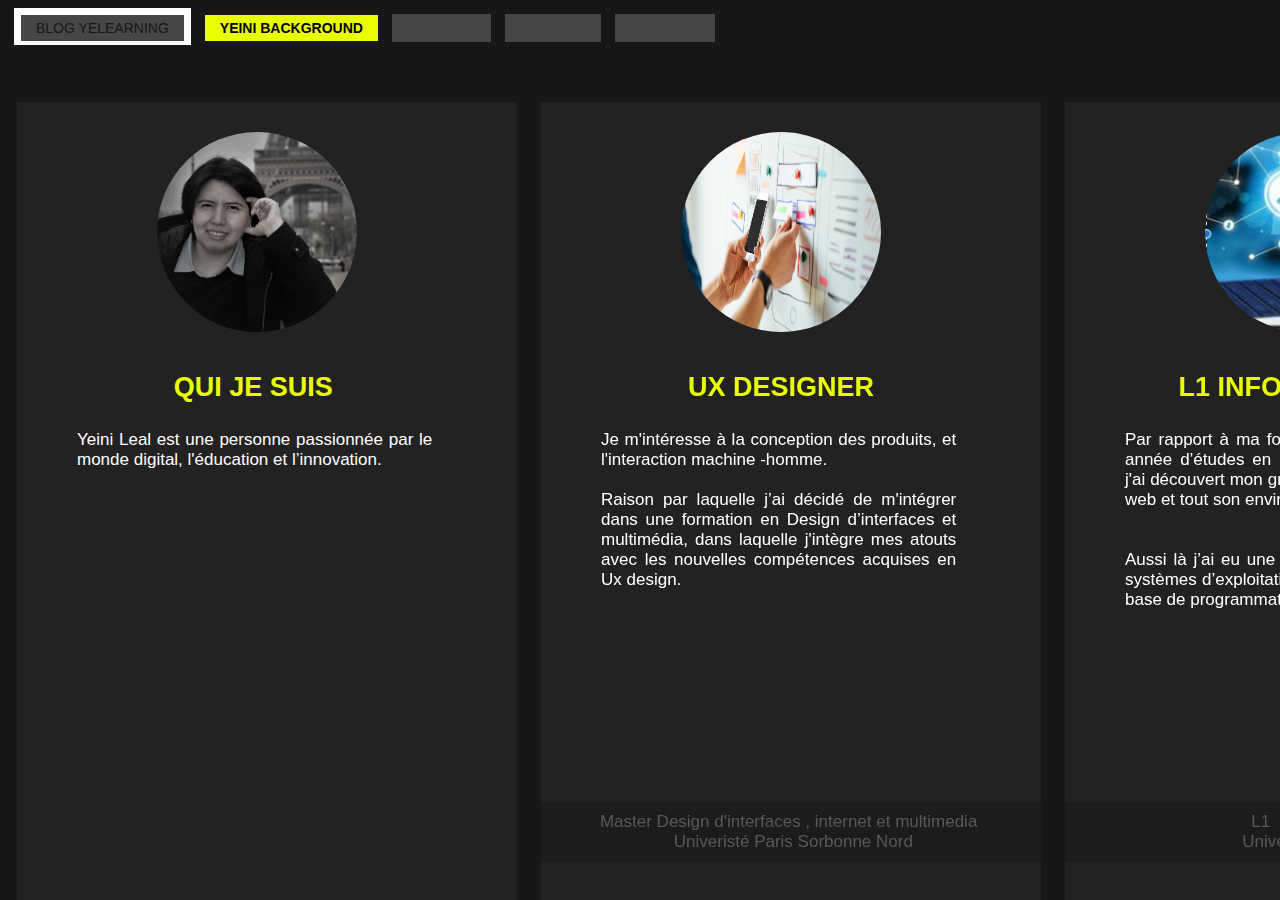
==== BACKGROUND/YelearningHome.html @ 2a79ab23 "469895" ====
<!DOCTYPE html>
<html>

<head>
<link type="text/css" rel="stylesheet" href="YelearningHome.css">
<meta charset="utf-8" />
<title>Yelearning</title>
</head>
<body>

<!-- 0. HEADER -->
<header class="headerBackground">
<a class="headerBloc" href="../BLOG/YelearningHome.html">
<p class="headerText">BLOG YELEARNING </p></a>
<a class="headerBloc" href="../BACKGROUND/YelearningHome.html">
<p class="headerSelectionText">YEINI BACKGROUND</p></a>
<a class="headerBloc" href="mailto:pyleal89@gmail.com">
<p class="headerText2">CONTACT</p></a>
<a class="headerBloc" href="https://www.linkedin.com/in/yeini-leal-34291a1b8/">
<p class="headerText2">LINKEDIN</p></a>
<a class="headerBloc" href="https://www.youtube.com/channel/UC70j6ls7b25o0CaUOt_zbKA">
<p class="headerText2">YOUTUBE</p></a>



<!-- 1. BLOG INTERIOR -->

<div class="ContainerFormations">

  <div class="formation">
    <div class="ScrollView">
        <img class="up" src="moi2.png" alt="Test">
        <p class="titreformation">QUI JE SUIS </p>
        <p class="TextSimple">Yeini Leal est une personne passionnée par le monde digital, l'éducation et l’innovation.


      </div>


    </div>

    <div class="formation">
      <div class="ScrollView">
          <img class="up" src="ux.jpg" alt="Test">
          <p class="titreformation"> UX DESIGNER </p>
          <p class="TextSimple">Je m'intéresse à la conception des produits, et l'interaction machine -homme.
            <br>Raison par laquelle j’ai décidé de m'intégrer dans une formation en Design d’interfaces et multimédia, dans laquelle j'intègre mes atouts avec les nouvelles compétences acquises en Ux design.</p>

        </div>
        <div class= "centreformation">
          <p class="Textformation">Master Design d'interfaces , internet et multimedia <br> Univeristé Paris Sorbonne Nord<p></center>
      </div>
    </div>
    <div class="formation">
      <div class="ScrollView">
          <img class="up" src="L1.png" alt="Test">
          <p class="titreformation">L1 INFORMATIQUE </p>
          <p class="TextSimple">Par rapport à ma formation, j’ai effectué  une année d’études en informatique au Mans, où j'ai découvert mon grand intérêt  pour le design web et tout son environnement.

            <br>Aussi là j’ai eu une approche aux logiciels de systèmes d’exploitation Unix , comme aussi de base de programmation en Langage C.</p>

        </div>
        <div class= "centreformation">
          <p class="Textformation">L1  Informatique <br> Univeristé Le Mans <p></center>
      </div>

        </div>
        <div class="formation">
          <div class="ScrollView">
              <img class="up" src="analyse.png" alt="Test">
              <p class="titreformation">ANALYSE DE SYSTEMES INFORMATIQUES </p>
              <p class="TextSimple">Avant de mon départ de Colombie, j’ai fait 3 années de formation en analyse de besoins d’utilisateurs et les solutions proposé à partir de systèmes d’information.
                <br>Dans cela, j’ai eu l’opportunité de participer dans deux projets de développement,dès sa conception, développement jusqu'à les test de logiciels.</p>

            </div>
            <div class= "centreformation">
              <p class="Textformation">Analyse et développement de systèmes informatiques <br> SENA <p></center>
          </div>

          </div>
            <div class="formation">
            <div class="ScrollView">
                  <img class="up" src="tech.jpeg" alt="Test">
                  <p class="titreformation">TECHNICIEN EN INFORMATIQUE </p>
                  <p class="TextSimple"><br> Mon premier approche au monde numérique a été en sortant du baccalauréat ou j’ai fait 2 ans en informatique .<br>J’ai acquis le goût par les ordinateurs, les logiciels, leur fonctionnement et leur importance pour l’avenir.

                </div>
                <div class= "centreformation">
                  <p class="Textformation">Technicien en Informatique <br> C.I.E.S <p></center>
              </div>

              </div>
              <div class="formation">
              <div class="ScrollView">
                    <img class="up" src="ens.jpeg" alt="Test">
                    <p class="titreformation">MON PARCOURS DANS L'ENSEIGNEMENT </p>
                    <p class="TextSimple"><br>Une grande partie de  ma vie j’ai eu l’opportunité d'être proche à  l'apprentissage , à la fois en tant qu'étudiante et en tant qu'enseignante.
                      <br>Aussi, J’ai travaillé quelques d'années dans une fondation comme benevolat et ensuite comme chef de projet éducatif, ou j’ai apprécié le plaisir d’aider les personnes avec des difficultés économiques et sociales.


                  </div>
                  <div class= "centreformation">
                    <p class="Textformation">Chef de projets éducatifs <br> <p></center>
                </div>

              </div>
              <div class="formation">
              <div class="ScrollView">
                    <img class="up" src="teach.png" alt="Test">
                    <p class="titreformation">ENSEIGNANTE EN LANGUES ÉTRANGÈRES </p>
                    <p class="TextSimple"><br>J’ai suivi une formation de 5 ans à Bogota, ma ville natale, en enseignement d’Espagnol et langues étrangères.
                      <br>Pendant mon parcours  j’ai participé aussi à la création des modules, l’organisation des contenus et les leçons appropriés pour chaque communauté où j’ai travaillé.
                      <br>Je continue maintenant comme consultant et tutrice  virtuel de cours d’Espagnol et de l'accompagnement de la musique latine avec la guitare sèche, ce qui me permet d' être de deux côtés ce joli processus en profitant des nouvelles technologies.




                  </div>
                  <div class= "centreformation">
                    <p class="Textformation">Lic. En Espagnol et Langues étrangères <br> Universidad Pedagógica Nacional<p></center>
                </div>


              </div>
              <div class="formation">
              <div class="ScrollView">
                    <img class="up" src="BLOG.png" alt="Test">
                    <p class="titreformation">POURQUOI CE BLOG? </p>
                    <p class="TextSimple"><br>D’abord c’est un exercice scolaire, mais à la fois une manière d'être cohérente avec mes intérêts,mes expériences et mon goût de partager et comprendre des nouvelles connaissances,alors pourquoi pas le faire à travers de l'écriture dans le monde virtuel.
                    <br>Si ça t'intéresse je t’invite à suivre le chemin avec moi et découvert le monde de l’e - learning ou il y a pas de limites  ni frontières.



                  </div>
                  <div class= "centreformation">
                    <p class="Textformation">Bienvenues <br> Merci!!!<p></center>
                </div>


              </div>













</div>

</body>
</html>
---- BACKGROUND/YelearningHome.css ----
body {
margin-top : 0px;
margin-left:0px;
 background-color: #171717;
 background-repeat: no-repeat;
 background-size: cover;
 background-position:center center;
 }

 /* 0. HEADER */

 .headerBackground{
   padding-left:4px;
   height:45px;
   width:100%;
   background-color: #171717;
   overflow-x: scroll;
   overflow-y: hidden;
   white-space: nowrap;
   position:fixed;
   z-index: 1000;
 }
 .headerBloc{
   margin-left:10px;
   display: inline-block;
   text-decoration: none;
 }
 .headerBloc2{
   margin-left:10px;
   display: inline-block;
   text-decoration: none;
   border: 2px solid #171717;
 }
 .headerText2{
   margin-top:8px;
   padding-top: 5px;
   padding-bottom:5px;
   padding-left:15px;
   padding-right:15px;
   color: #171717;
   background-color: #464646;
   border: 1px solid:;
   font-size: 14px;
   font-family: helvetica, sans-serif;
 }
 .headerText{
   margin-top:8px;
   padding-top: 5px;
   padding-bottom:5px;
   padding-left:15px;
   padding-right:15px;
   color: #171717;
   background-color: #464646;
   border: 7px solid #fff;
   font-size: 14px;
   font-family: helvetica, sans-serif;
 }
 .headerText2{
  margin-top:8px;
  padding-top: 5px;
  padding-bottom:5px;
  padding-left:15px;
  padding-right:15px;
  color: #464646;
  border: 1px solid #464646;
  font-size: 14px;
  font-family: helvetica, sans-serif;
}
 .headerSelectionText{
   margin-top:8px;
   padding-top: 5px;
   padding-bottom:5px;
   padding-left:15px;
   padding-right:15px;
   font-weight: bold;
   color: #000;
   background: linear-gradient(0.60turn, #E9FF00, #E9FF00);
   font-size: 14px;
   font-family: helvetica, sans-serif;
 }
 .logoMenu{
   display: block;
   margin-top: 5px;
   margin-bottom: 6px;
   margin-left: auto;
   margin-right: auto;
   width: 10px;
   height : 10px;
   overflow: hidden;
}

 /* 1. FORMATION INTERIOR */

 .ContainerFormations{
   padding-left:13px;
   margin-top:40px;
   width: 100%;
   height : 95%;
   overflow-x: scroll;
   overflow-y: hidden;
   white-space: nowrap;
   position:fixed;
   color: #fff;
   z-index: 1000;


 }
 .titreformation {
   text-align: center;
   font-size: 27px;
   font-weight: bold;
   font-family:sans-serif;
   color: #E9FF00;
   margin-left: auto;
   margin-right: auto;
   white-space: break-spaces;
 }
 .formation{
   margin-right: 20px;
   display: inline-block;
   width: 500px;
   height : 95%;
   overflow: hidden;
   background-color: #222222;

 }

 .up{
   display: block;
   margin-top: 20px;
   margin-bottom: 40px;
   margin-left: auto;
   margin-right: auto;
   width: 200px;
   height : 200px;
   border-radius: 100%;
   overflow: hidden;

 }
 .BackgroundImage{
   display : block;
   height:100%;
   background-repeat: no-repeat;
   background-size: cover;
   background-position: center center center;
 }

 .ScrollView{
  display: block;
  overflow-x: hidden;
  overflow-y: scroll;
  margin-top : 10px;
  margin-left:  15px;
  background-color: #171717;
  height: 85%;
  width:90%;
  background-color: #222222;
}
.BackgroundTextArticle{
 display: block;
 margin-top : 0px;
 background-color: #171717;
 min-height: 30px;
 width:95%;
 margin-bottom: 20px;
 margin-left: auto;
 margin-right: auto;
}

.TextSimple {
text-align: justify;
width:80%;

font-size: 17px;
font-weight: 400;
font-family:sans-serif;
color: #FFF;
margin-left: auto;
margin-right: auto;
white-space: break-spaces;
}
.centreformation{
  margin-top: auto;
  margin-bottom: auto;
  margin-right: auto;
  margin-left: auto;
  display: block;
  width: 100%;
  height :60px;
  overflow: hidden;
  background-color: #1C1C1C;
  font-size: 17px;
  font-weight: 400;
  font-family:sans-serif;
  color: #FFF;
}
.Textformation{
display: block;
text-align: center;
margin-top: 10px;

font-size: 17px;
font-weight: 200;
font-family:sans-serif;
color: #595959;
margin-left: auto;
margin-right: auto;
white-space: break-spaces; /*aller à la ligne*/
}
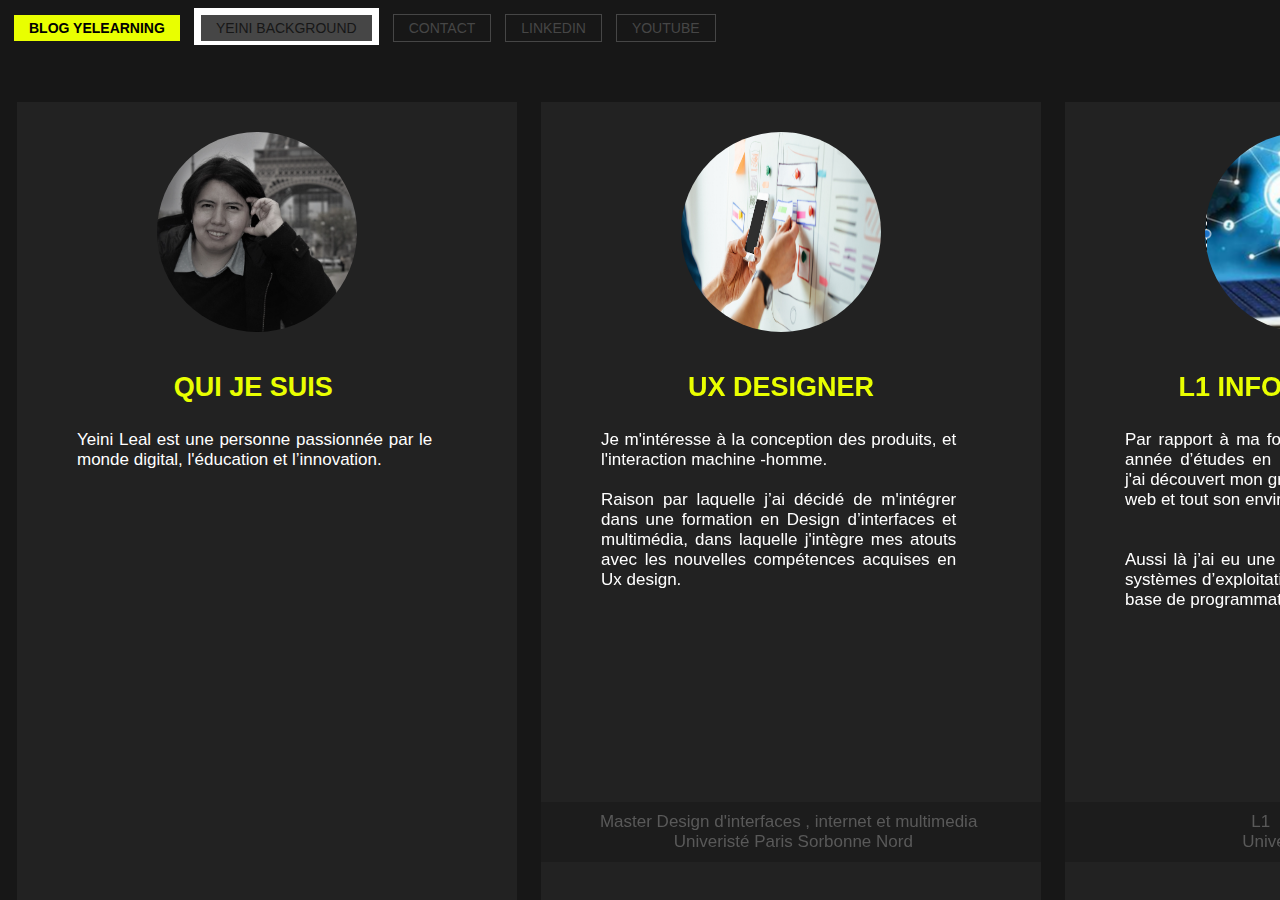
==== commit 7a8cf144: "8079899ç5" ====
--- a/BACKGROUND/YelearningHome.html
+++ b/BACKGROUND/YelearningHome.html
@@ -10,18 +10,17 @@
 
 <!-- 0. HEADER -->
 <header class="headerBackground">
-<a class="headerBloc" href="../BLOG/YelearningHome.html">
-<p class="headerText">BLOG YELEARNING </p></a>
-<a class="headerBloc" href="../BACKGROUND/YelearningHome.html">
-<p class="headerSelectionText">YEINI BACKGROUND</p></a>
-<a class="headerBloc" href="mailto:pyleal89@gmail.com">
-<p class="headerText2">CONTACT</p></a>
-<a class="headerBloc" href="https://www.linkedin.com/in/yeini-leal-34291a1b8/">
-<p class="headerText2">LINKEDIN</p></a>
-<a class="headerBloc" href="https://www.youtube.com/channel/UC70j6ls7b25o0CaUOt_zbKA">
-<p class="headerText2">YOUTUBE</p></a>
-
-
+  <a class="headerBloc" href="../BLOG/YelearningHome.html">
+  <p class="headerSelectionText">BLOG YELEARNING </p></a>
+  <a class="headerBloc" href="../BACKGROUND/YelearningHome.html">
+  <p class="headerText">YEINI BACKGROUND</p></a>
+  <a class="headerBloc" href="mailto:pyleal89@gmail.com">
+  <p class="headerText2">CONTACT</p></a>
+  <a class="headerBloc" href="https://www.linkedin.com/in/yeini-leal-34291a1b8/">
+  <p class="headerText2">LINKEDIN</p></a>
+  <a class="headerBloc" href="https://www.youtube.com/channel/UC70j6ls7b25o0CaUOt_zbKA">
+  <p class="headerText2">YOUTUBE</p></a>
+  
 
 <!-- 1. BLOG INTERIOR -->
 
--- a/BACKGROUND/YelearningHome.css
+++ b/BACKGROUND/YelearningHome.css
@@ -31,18 +31,7 @@
    text-decoration: none;
    border: 2px solid #171717;
  }
- .headerText2{
-   margin-top:8px;
-   padding-top: 5px;
-   padding-bottom:5px;
-   padding-left:15px;
-   padding-right:15px;
-   color: #171717;
-   background-color: #464646;
-   border: 1px solid:;
-   font-size: 14px;
-   font-family: helvetica, sans-serif;
- }
+ 
  .headerText{
    margin-top:8px;
    padding-top: 5px;
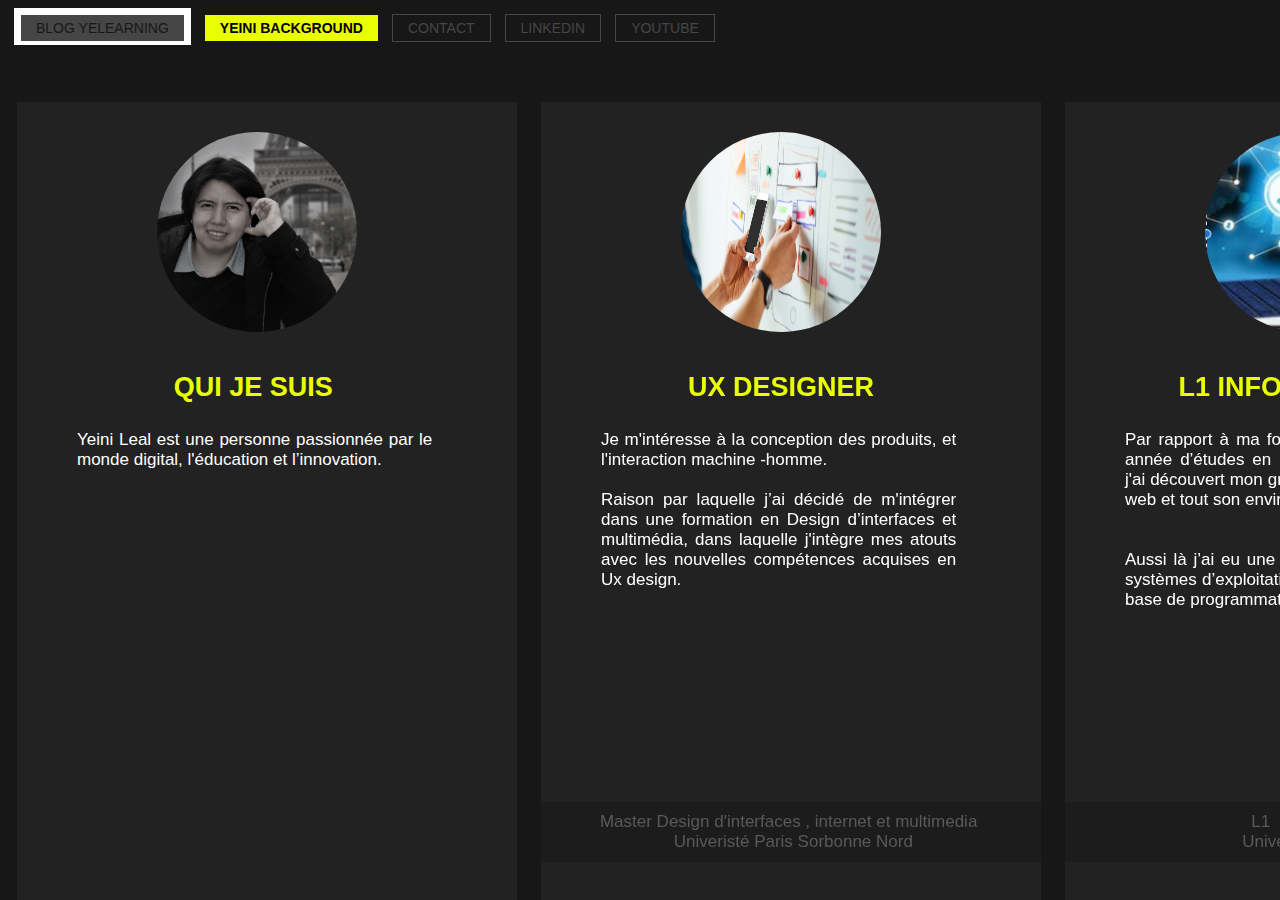
==== commit e1f4d598: "8079899ç5" ====
--- a/BACKGROUND/YelearningHome.html
+++ b/BACKGROUND/YelearningHome.html
@@ -11,9 +11,9 @@
 <!-- 0. HEADER -->
 <header class="headerBackground">
   <a class="headerBloc" href="../BLOG/YelearningHome.html">
-  <p class="headerSelectionText">BLOG YELEARNING </p></a>
+  <p class="headerText">BLOG YELEARNING </p></a>
   <a class="headerBloc" href="../BACKGROUND/YelearningHome.html">
-  <p class="headerText">YEINI BACKGROUND</p></a>
+  <p class="headerSelectionText">YEINI BACKGROUND</p></a>
   <a class="headerBloc" href="mailto:pyleal89@gmail.com">
   <p class="headerText2">CONTACT</p></a>
   <a class="headerBloc" href="https://www.linkedin.com/in/yeini-leal-34291a1b8/">
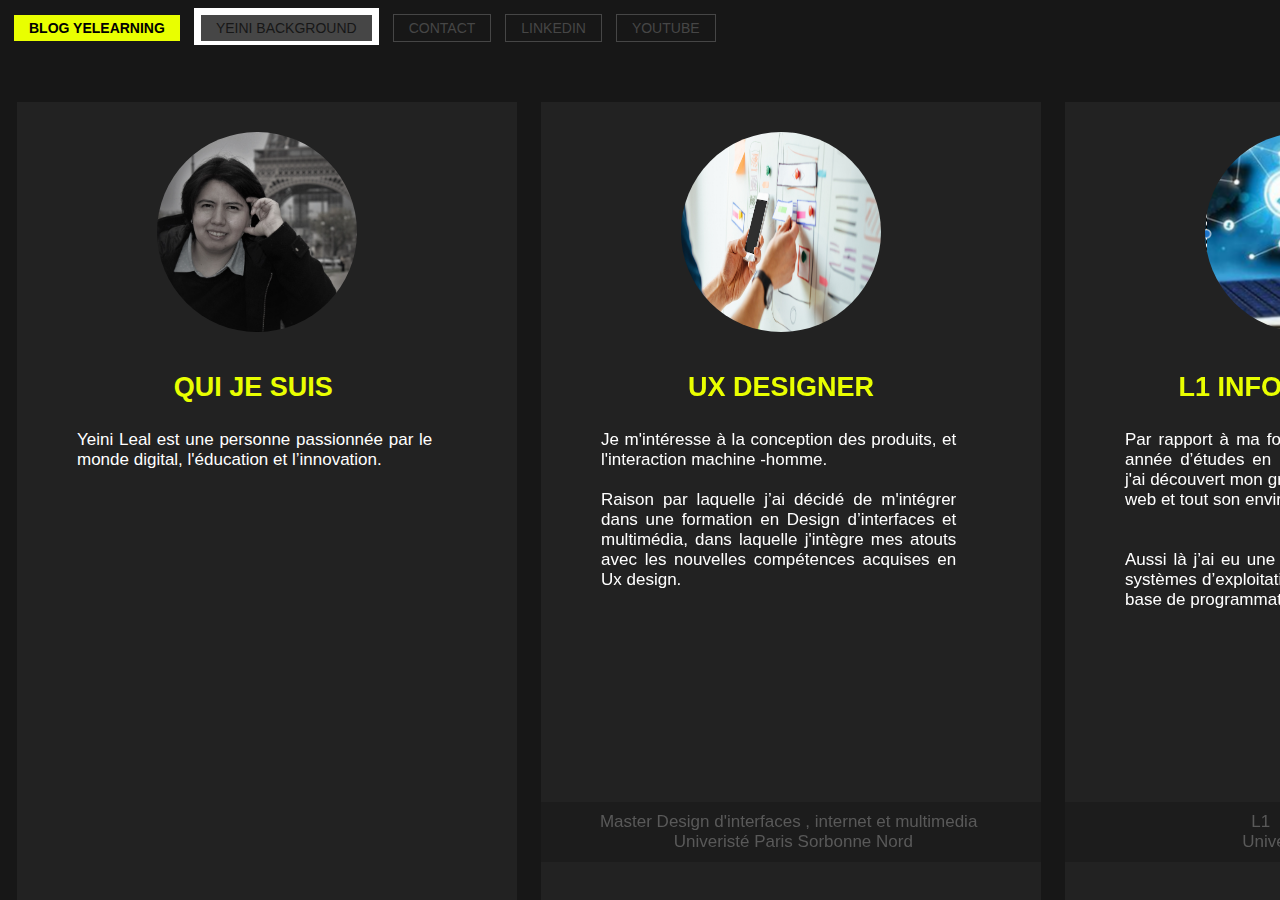
==== commit ae62a2ab: "test2" ====
--- a/BACKGROUND/YelearningHome.html
+++ b/BACKGROUND/YelearningHome.html
@@ -9,18 +9,19 @@
 <body>
 
 <!-- 0. HEADER -->
+
 <header class="headerBackground">
-  <a class="headerBloc" href="../BLOG/YelearningHome.html">
-  <p class="headerText">BLOG YELEARNING </p></a>
-  <a class="headerBloc" href="../BACKGROUND/YelearningHome.html">
-  <p class="headerSelectionText">YEINI BACKGROUND</p></a>
-  <a class="headerBloc" href="mailto:pyleal89@gmail.com">
-  <p class="headerText2">CONTACT</p></a>
-  <a class="headerBloc" href="https://www.linkedin.com/in/yeini-leal-34291a1b8/">
-  <p class="headerText2">LINKEDIN</p></a>
-  <a class="headerBloc" href="https://www.youtube.com/channel/UC70j6ls7b25o0CaUOt_zbKA">
-  <p class="headerText2">YOUTUBE</p></a>
-  
+<a class="headerBloc" href="../BLOG/YelearningHome.html">
+<p class="headerSelectionText">BLOG YELEARNING </p></a>
+<a class="headerBloc" href="../BACKGROUND/YelearningHome.html">
+<p class="headerText">YEINI BACKGROUND</p></a>
+<a class="headerBloc" href="pyleal89@gmail.com">
+<p class="headerText2">CONTACT</p></a>
+<a class="headerBloc" href="https://www.linkedin.com/in/yeini-leal-34291a1b8/">
+<p class="headerText2">LINKEDIN</p></a>
+<a class="headerBloc"href="https://www.youtube.com/channel/UC70j6ls7b25o0CaUOt_zbKA">
+<p class="headerText2">YOUTUBE</p></a>
+
 
 <!-- 1. BLOG INTERIOR -->
 
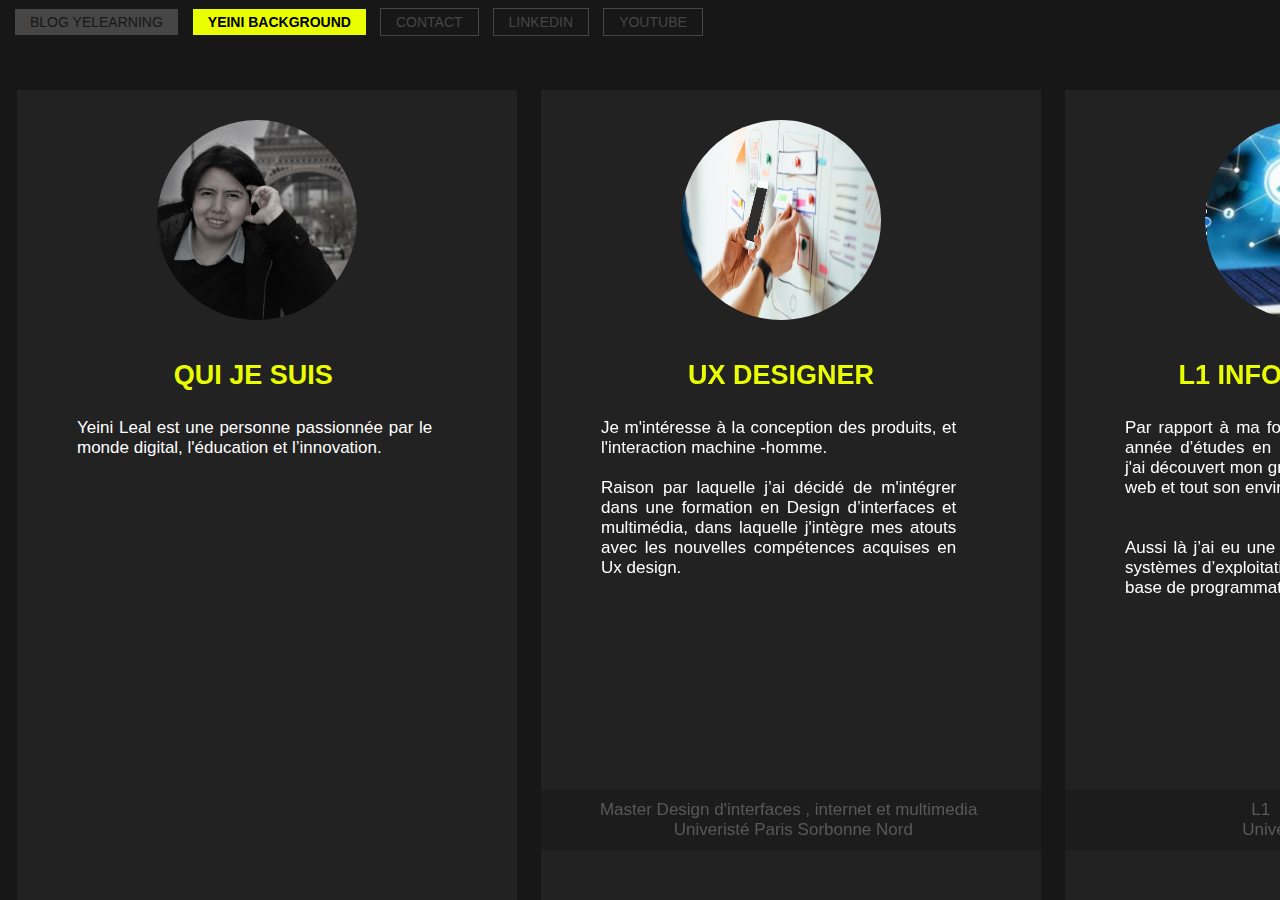
==== commit 51174952: "test4562" ====
--- a/BACKGROUND/YelearningHome.html
+++ b/BACKGROUND/YelearningHome.html
@@ -11,10 +11,10 @@
 <!-- 0. HEADER -->
 
 <header class="headerBackground">
-<a class="headerBloc" href="../BLOG/YelearningHome.html">
-<p class="headerSelectionText">BLOG YELEARNING </p></a>
+<a class="headerBloc" href="../BLOG/Yelearningblog.html">
+<p class="headerText">BLOG YELEARNING </p></a>
 <a class="headerBloc" href="../BACKGROUND/YelearningHome.html">
-<p class="headerText">YEINI BACKGROUND</p></a>
+<p class="headerSelectionText">YEINI BACKGROUND</p></a>
 <a class="headerBloc" href="pyleal89@gmail.com">
 <p class="headerText2">CONTACT</p></a>
 <a class="headerBloc" href="https://www.linkedin.com/in/yeini-leal-34291a1b8/">
--- a/BACKGROUND/YelearningHome.css
+++ b/BACKGROUND/YelearningHome.css
@@ -1,198 +1,188 @@
 body {
-margin-top : 0px;
-margin-left:0px;
- background-color: #171717;
- background-repeat: no-repeat;
- background-size: cover;
- background-position:center center;
- }
+  margin-top : 0px;
+  margin-left:0px;
+   background-color: #171717;
+   background-repeat: no-repeat;
+   background-size: cover;
+   background-position:center center;
+   }
 
- /* 0. HEADER */
+   /* 0. HEADER */
 
- .headerBackground{
-   padding-left:4px;
-   height:45px;
-   width:100%;
+   .headerBackground{
+     padding-left:4px;
+     height:45px;
+     width:100%;
+     background-color: #171717;
+     overflow-x: scroll;
+     overflow-y: hidden;
+     white-space: nowrap;
+     position:fixed;
+     z-index: 1000;
+   }
+   .headerBloc{
+     margin-left:10px;
+     display: inline-block;
+     text-decoration: none;
+   }
+   .headerText{
+     margin-top:8px;
+     padding-top: 5px;
+     padding-bottom:5px;
+     padding-left:15px;
+     padding-right:15px;
+     color: #171717;
+     background-color: #464646;
+     border: 1px solid;
+     font-size: 14px;
+     font-family: helvetica, sans-serif;
+   }
+   .headerText2{
+     margin-top:8px;
+     padding-top: 5px;
+     padding-bottom:5px;
+     padding-left:15px;
+     padding-right:15px;
+     color: #464646;
+     border: 1px solid #464646;
+     font-size: 14px;
+     font-family: helvetica, sans-serif;
+   }
+   .headerSelectionText{
+     margin-top:8px;
+     padding-top: 5px;
+     padding-bottom:5px;
+     padding-left:15px;
+     padding-right:15px;
+     font-weight: bold;
+     color: #000;
+     background: linear-gradient(0.60turn, #E9FF00, #E9FF00);
+     font-size: 14px;
+     font-family: helvetica, sans-serif;
+   }
+   .logoMenu{
+     display: block;
+     margin-top: 5px;
+     margin-bottom: 6px;
+     margin-left: auto;
+     margin-right: auto;
+     width: 10px;
+     height : 10px;
+     overflow: hidden;
+   }
+   /* 1. FORMATION INTERIOR */
+
+   .ContainerFormations{
+     padding-left:13px;
+     margin-top:40px;
+     width: 100%;
+     height : 95%;
+     overflow-x: scroll;
+     overflow-y: hidden;
+     white-space: nowrap;
+     position:fixed;
+     color: #fff;
+     z-index: 1000;
+
+
+   }
+   .titreformation {
+     text-align: center;
+     font-size: 27px;
+     font-weight: bold;
+     font-family:sans-serif;
+     color: #E9FF00;
+     margin-left: auto;
+     margin-right: auto;
+     white-space: break-spaces;
+   }
+   .formation{
+     margin-right: 20px;
+     display: inline-block;
+     width: 500px;
+     height : 95%;
+     overflow: hidden;
+     background-color: #222222;
+
+   }
+
+   .up{
+     display: block;
+     margin-top: 20px;
+     margin-bottom: 40px;
+     margin-left: auto;
+     margin-right: auto;
+     width: 200px;
+     height : 200px;
+     border-radius: 100%;
+     overflow: hidden;
+
+   }
+   .BackgroundImage{
+     display : block;
+     height:100%;
+     background-repeat: no-repeat;
+     background-size: cover;
+     background-position: center center center;
+   }
+
+   .ScrollView{
+    display: block;
+    overflow-x: hidden;
+    overflow-y: scroll;
+    margin-top : 10px;
+    margin-left:  15px;
+    background-color: #171717;
+    height: 85%;
+    width:90%;
+    background-color: #222222;
+  }
+  .BackgroundTextArticle{
+   display: block;
+   margin-top : 0px;
    background-color: #171717;
-   overflow-x: scroll;
-   overflow-y: hidden;
-   white-space: nowrap;
-   position:fixed;
-   z-index: 1000;
- }
- .headerBloc{
-   margin-left:10px;
-   display: inline-block;
-   text-decoration: none;
- }
- .headerBloc2{
-   margin-left:10px;
-   display: inline-block;
-   text-decoration: none;
-   border: 2px solid #171717;
- }
- 
- .headerText{
-   margin-top:8px;
-   padding-top: 5px;
-   padding-bottom:5px;
-   padding-left:15px;
-   padding-right:15px;
-   color: #171717;
-   background-color: #464646;
-   border: 7px solid #fff;
-   font-size: 14px;
-   font-family: helvetica, sans-serif;
- }
- .headerText2{
-  margin-top:8px;
-  padding-top: 5px;
-  padding-bottom:5px;
-  padding-left:15px;
-  padding-right:15px;
-  color: #464646;
-  border: 1px solid #464646;
-  font-size: 14px;
-  font-family: helvetica, sans-serif;
-}
- .headerSelectionText{
-   margin-top:8px;
-   padding-top: 5px;
-   padding-bottom:5px;
-   padding-left:15px;
-   padding-right:15px;
-   font-weight: bold;
-   color: #000;
-   background: linear-gradient(0.60turn, #E9FF00, #E9FF00);
-   font-size: 14px;
-   font-family: helvetica, sans-serif;
- }
- .logoMenu{
-   display: block;
-   margin-top: 5px;
-   margin-bottom: 6px;
+   min-height: 30px;
+   width:95%;
+   margin-bottom: 20px;
    margin-left: auto;
    margin-right: auto;
-   width: 10px;
-   height : 10px;
-   overflow: hidden;
-}
+  }
 
- /* 1. FORMATION INTERIOR */
-
- .ContainerFormations{
-   padding-left:13px;
-   margin-top:40px;
-   width: 100%;
-   height : 95%;
-   overflow-x: scroll;
-   overflow-y: hidden;
-   white-space: nowrap;
-   position:fixed;
-   color: #fff;
-   z-index: 1000;
-
-
- }
- .titreformation {
-   text-align: center;
-   font-size: 27px;
-   font-weight: bold;
-   font-family:sans-serif;
-   color: #E9FF00;
-   margin-left: auto;
-   margin-right: auto;
-   white-space: break-spaces;
- }
- .formation{
-   margin-right: 20px;
-   display: inline-block;
-   width: 500px;
-   height : 95%;
-   overflow: hidden;
-   background-color: #222222;
-
- }
-
- .up{
-   display: block;
-   margin-top: 20px;
-   margin-bottom: 40px;
-   margin-left: auto;
-   margin-right: auto;
-   width: 200px;
-   height : 200px;
-   border-radius: 100%;
-   overflow: hidden;
-
- }
- .BackgroundImage{
-   display : block;
-   height:100%;
-   background-repeat: no-repeat;
-   background-size: cover;
-   background-position: center center center;
- }
-
- .ScrollView{
-  display: block;
-  overflow-x: hidden;
-  overflow-y: scroll;
-  margin-top : 10px;
-  margin-left:  15px;
-  background-color: #171717;
-  height: 85%;
-  width:90%;
-  background-color: #222222;
-}
-.BackgroundTextArticle{
- display: block;
- margin-top : 0px;
- background-color: #171717;
- min-height: 30px;
- width:95%;
- margin-bottom: 20px;
- margin-left: auto;
- margin-right: auto;
-}
-
-.TextSimple {
-text-align: justify;
-width:80%;
-
-font-size: 17px;
-font-weight: 400;
-font-family:sans-serif;
-color: #FFF;
-margin-left: auto;
-margin-right: auto;
-white-space: break-spaces;
-}
-.centreformation{
-  margin-top: auto;
-  margin-bottom: auto;
-  margin-right: auto;
-  margin-left: auto;
-  display: block;
-  width: 100%;
-  height :60px;
-  overflow: hidden;
-  background-color: #1C1C1C;
+  .TextSimple {
+  text-align: justify;
+  width:80%;
   font-size: 17px;
   font-weight: 400;
   font-family:sans-serif;
   color: #FFF;
-}
-.Textformation{
-display: block;
-text-align: center;
-margin-top: 10px;
-
-font-size: 17px;
-font-weight: 200;
-font-family:sans-serif;
-color: #595959;
-margin-left: auto;
-margin-right: auto;
-white-space: break-spaces; /*aller à la ligne*/
-}
+  margin-left: auto;
+  margin-right: auto;
+  white-space: break-spaces;
+  }
+  .centreformation{
+    margin-top: auto;
+    margin-bottom: auto;
+    margin-right: auto;
+    margin-left: auto;
+    display: block;
+    width: 100%;
+    height :60px;
+    overflow: hidden;
+    background-color: #1C1C1C;
+    font-size: 17px;
+    font-weight: 400;
+    font-family:sans-serif;
+    color: #FFF;
+  }
+  .Textformation{
+  display: block;
+  text-align: center;
+  margin-top: 10px;
+  font-size: 17px;
+  font-weight: 200;
+  font-family:sans-serif;
+  color: #595959;
+  margin-left: auto;
+  margin-right: auto;
+  white-space: break-spaces; 
+  }
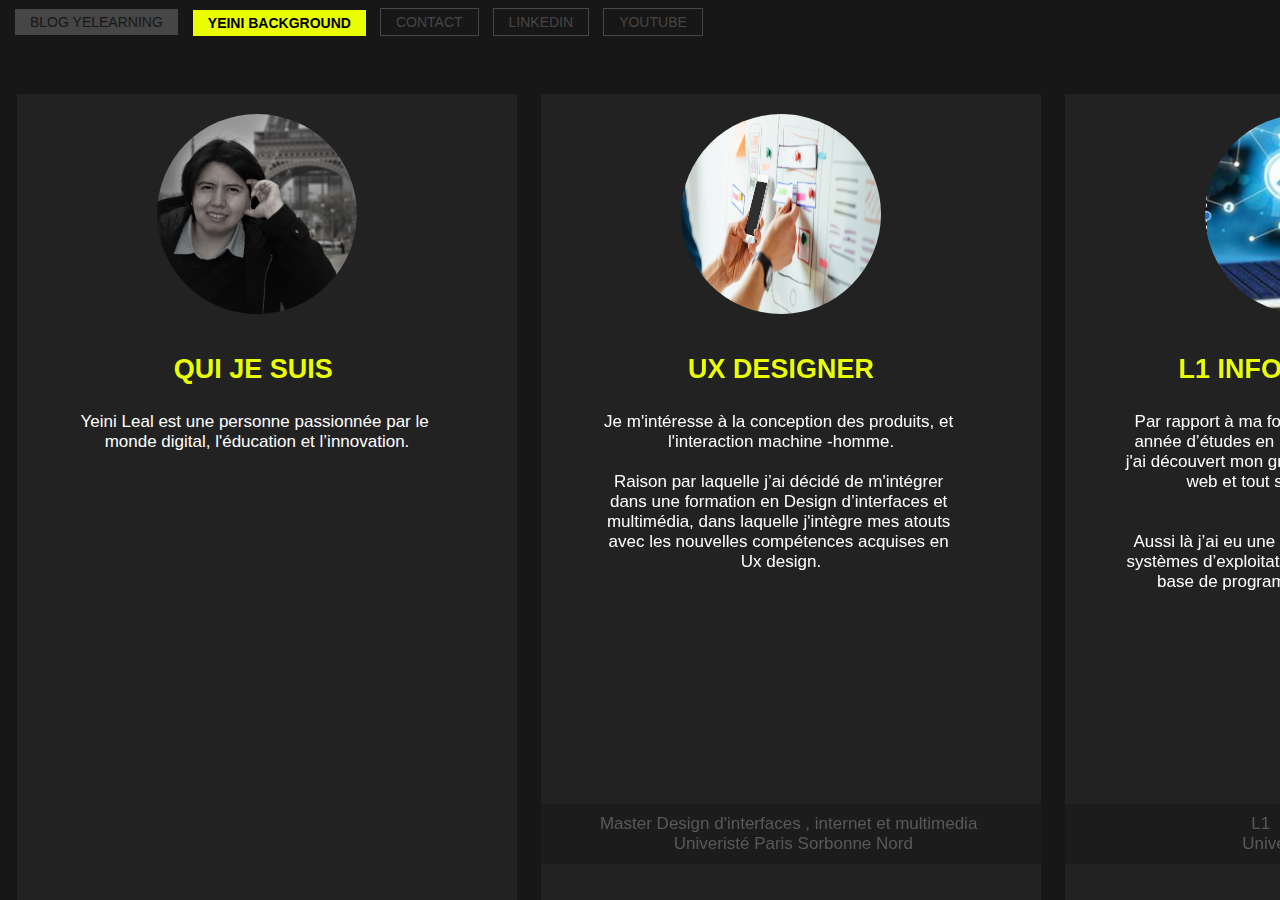
==== commit 9b566102: "tes5657662" ====
--- a/BACKGROUND/YelearningHome.html
+++ b/BACKGROUND/YelearningHome.html
@@ -15,7 +15,7 @@
 <p class="headerText">BLOG YELEARNING </p></a>
 <a class="headerBloc" href="../BACKGROUND/YelearningHome.html">
 <p class="headerSelectionText">YEINI BACKGROUND</p></a>
-<a class="headerBloc" href="pyleal89@gmail.com">
+<a class="headerBloc" href="mailto:pyleal89@gmail.com">
 <p class="headerText2">CONTACT</p></a>
 <a class="headerBloc" href="https://www.linkedin.com/in/yeini-leal-34291a1b8/">
 <p class="headerText2">LINKEDIN</p></a>
@@ -94,8 +94,7 @@
               <div class="ScrollView">
                     <img class="up" src="ens.jpeg" alt="Test">
                     <p class="titreformation">MON PARCOURS DANS L'ENSEIGNEMENT </p>
-                    <p class="TextSimple"><br>Une grande partie de  ma vie j’ai eu l’opportunité d'être proche à  l'apprentissage , à la fois en tant qu'étudiante et en tant qu'enseignante.
-                      <br>Aussi, J’ai travaillé quelques d'années dans une fondation comme benevolat et ensuite comme chef de projet éducatif, ou j’ai apprécié le plaisir d’aider les personnes avec des difficultés économiques et sociales.
+                    <p class="TextSimple"><br>Une grande partie de  ma vie j’ai eu l’opportunité d'être proche à  l'apprentissage , à la fois en tant qu'étudiante et en tant qu'enseignante.<br>Aussi, J’ai travaillé quelques d'années dans une fondation comme benevolat et ensuite comme chef de projet éducatif, ou j’ai apprécié le plaisir d’aider les personnes avec des difficultés économiques et sociales.
 
 
                   </div>
@@ -108,9 +107,8 @@
               <div class="ScrollView">
                     <img class="up" src="teach.png" alt="Test">
                     <p class="titreformation">ENSEIGNANTE EN LANGUES ÉTRANGÈRES </p>
-                    <p class="TextSimple"><br>J’ai suivi une formation de 5 ans à Bogota, ma ville natale, en enseignement d’Espagnol et langues étrangères.
-                      <br>Pendant mon parcours  j’ai participé aussi à la création des modules, l’organisation des contenus et les leçons appropriés pour chaque communauté où j’ai travaillé.
-                      <br>Je continue maintenant comme consultant et tutrice  virtuel de cours d’Espagnol et de l'accompagnement de la musique latine avec la guitare sèche, ce qui me permet d' être de deux côtés ce joli processus en profitant des nouvelles technologies.
+                    <p class="TextSimple"><br>J’ai suivi une formation de 5 ans à Bogota, ma ville natale, en enseignement d’Espagnol et langues étrangères. 
+<br>Je continue maintenant comme consultant et tutrice  virtuel de cours d’Espagnol et de l'accompagnement de la musique latine avec la guitare sèche, ce qui me permet d' être de deux côtés ce joli processus en profitant des nouvelles technologies.
 
 
 
--- a/BACKGROUND/YelearningHome.css
+++ b/BACKGROUND/YelearningHome.css
@@ -16,6 +16,7 @@
      background-color: #171717;
      overflow-x: scroll;
      overflow-y: hidden;
+     overflow: hidden;
      white-space: nowrap;
      position:fixed;
      z-index: 1000;
@@ -24,6 +25,7 @@
      margin-left:10px;
      display: inline-block;
      text-decoration: none;
+     overflow-y: hidden;
    }
    .headerText{
      margin-top:8px;
@@ -128,8 +130,7 @@
 
    .ScrollView{
     display: block;
-    overflow-x: hidden;
-    overflow-y: scroll;
+
     margin-top : 10px;
     margin-left:  15px;
     background-color: #171717;
@@ -149,7 +150,7 @@
   }
 
   .TextSimple {
-  text-align: justify;
+  text-align: center;
   width:80%;
   font-size: 17px;
   font-weight: 400;
@@ -177,6 +178,7 @@
   .Textformation{
   display: block;
   text-align: center;
+
   margin-top: 10px;
   font-size: 17px;
   font-weight: 200;
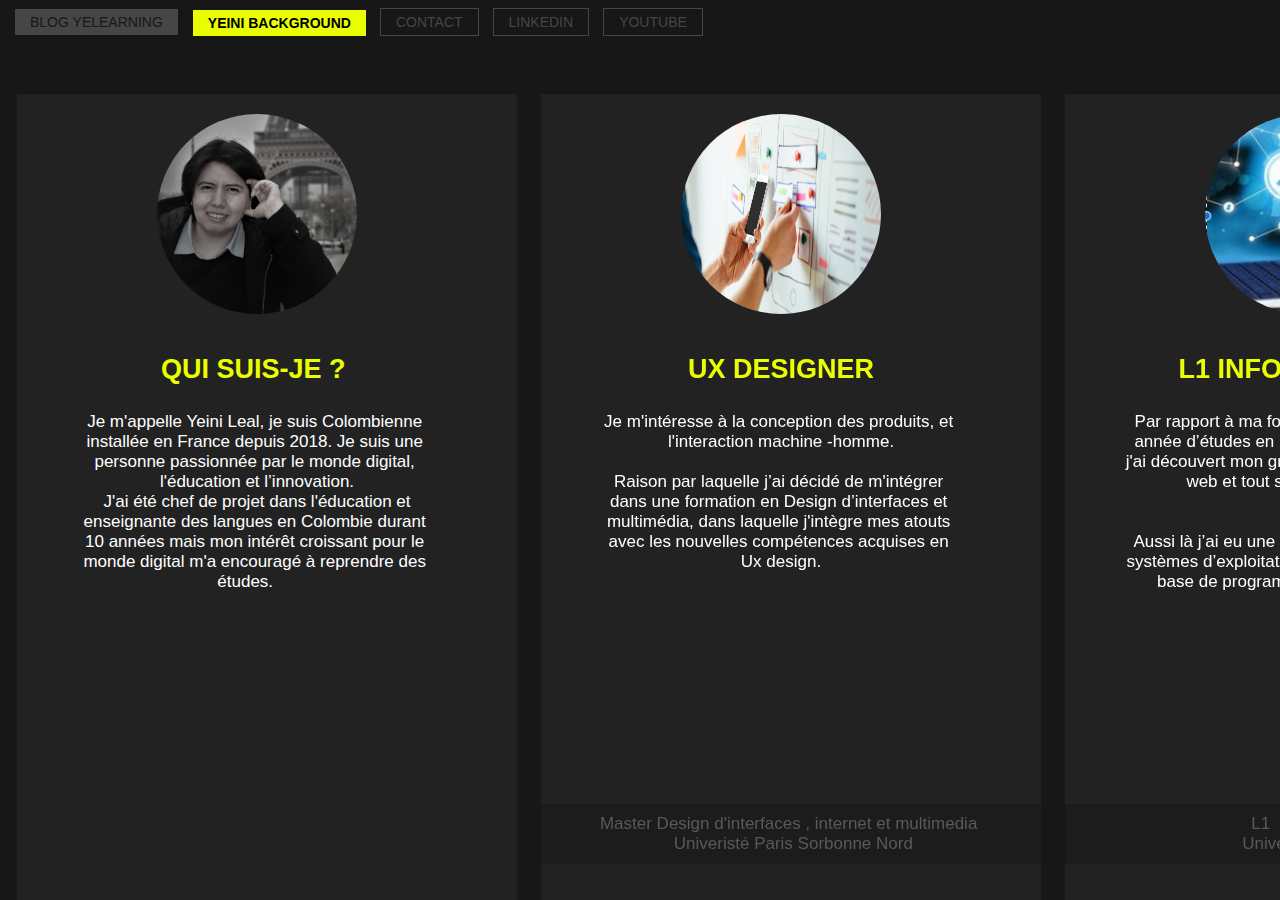
==== commit f772fe57: "tes56577552" ====
--- a/BACKGROUND/YelearningHome.html
+++ b/BACKGROUND/YelearningHome.html
@@ -30,8 +30,9 @@
   <div class="formation">
     <div class="ScrollView">
         <img class="up" src="moi2.png" alt="Test">
-        <p class="titreformation">QUI JE SUIS </p>
-        <p class="TextSimple">Yeini Leal est une personne passionnée par le monde digital, l'éducation et l’innovation.
+        <p class="titreformation">QUI SUIS-JE ? </p>
+        <p class="TextSimple">Je m'appelle Yeini Leal, je suis Colombienne installée en France depuis 2018. Je suis une personne passionnée par le monde digital, l'éducation et l’innovation.
+ J'ai été chef de projet dans l'éducation et enseignante des langues en Colombie durant 10 années mais mon intérêt croissant pour le monde digital m'a encouragé à reprendre des études.     
 
 
       </div>
@@ -69,8 +70,8 @@
           <div class="ScrollView">
               <img class="up" src="analyse.png" alt="Test">
               <p class="titreformation">ANALYSE DE SYSTEMES INFORMATIQUES </p>
-              <p class="TextSimple">Avant de mon départ de Colombie, j’ai fait 3 années de formation en analyse de besoins d’utilisateurs et les solutions proposé à partir de systèmes d’information.
-                <br>Dans cela, j’ai eu l’opportunité de participer dans deux projets de développement,dès sa conception, développement jusqu'à les test de logiciels.</p>
+              <p class="TextSimple"> Avant de m'installer en France en août 2018, j’ai effectué durant 3 ans une formation en analyse de besoins d’utilisateurs et des solutions à partir de systèmes d’information.
+                <br>Dans ce cadre, j’ai eu l’opportunité de participer à deux projets de développement,depuis sa conception, son développement jusqu'aux tests de logiciels. </p>
 
             </div>
             <div class= "centreformation">
